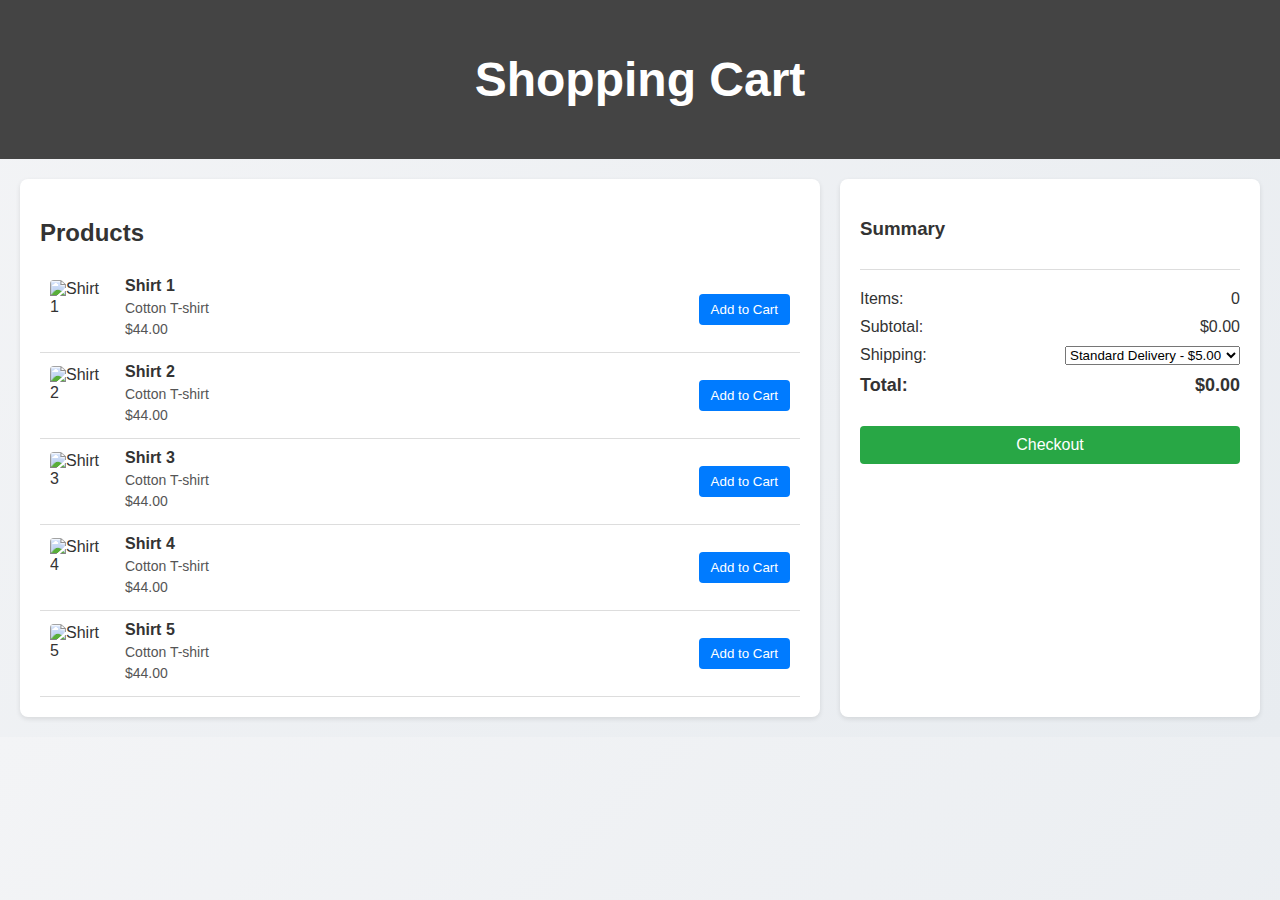
==== index.html @ 3c997d90 "Added checkout page and logic" ====
<!DOCTYPE html>
<html lang="en">
<head>
    <meta charset="UTF-8">
    <meta name="viewport" content="width=device-width, initial-scale=1.0">
    <title>Shopping Cart</title>
    <link rel="stylesheet" href="style.css">
</head>
<body>
    <header>
        <h1>Shopping Cart</h1>
    </header>
    <main>
        <section id="product-list">
            <h2>Products</h2>
        </section>

        <section id="summary">
            <h3>Summary</h3>
            <ul id="cart-summary-items">
                <!-- Cart items will be dynamically added here -->
            </ul>
            <div class="summary-row">
                <span>Items:</span>
                <span id="cart-count">0</span>
            </div>
            <div class="summary-row">
                <span>Subtotal:</span>
                <span id="subtotal-price">$0.00</span>
            </div>
            <div class="summary-row">
                <span>Shipping:</span>
                <select id="shipping-options">
                    <option value="5">Standard Delivery - $5.00</option>
                    <option value="10">Express Delivery - $10.00</option>
                </select>
            </div>
            <div class="summary-row total">
                <span>Total:</span>
                <span id="total-price">$0.00</span>
            </div>
            <button class="checkout">Checkout</button>
            <p id="error-message" style="color: red; font-size: 14px; display: none;">Your cart is empty. Please add items before proceeding to checkout.</p>
        </section>
    </main>
    <script src="app.js"></script>
</body>
</html>
---- style.css ----
/* General Styles */
body {
    font-family: Arial, sans-serif;
    margin: 0;
    padding: 0;
    box-sizing: border-box;
    background: linear-gradient(135deg, #f3f4f6, #e8ecf0);
    color: #333;
}

header {
    background: #444;
    color: white;
    text-align: center;
    padding: 20px;
    font-size: 24px;
    font-weight: bold;
}

main {
    display: flex;
    justify-content: space-between;
    padding: 20px;
    gap: 20px;
    max-height: 90vh;
    overflow: hidden; /* Prevent scrolling */
}

/* Product List Section */
#product-list {
    flex: 2;
    background: white;
    padding: 20px;
    border-radius: 8px;
    box-shadow: 0 2px 5px rgba(0, 0, 0, 0.1);
    overflow-y: auto; /* Allow scrolling only within this section */
}

.product-card {
    display: flex;
    justify-content: space-between;
    align-items: center;
    padding: 10px;
    border-bottom: 1px solid #ddd;
}

.product-card img {
    width: 60px;
    height: 60px;
    border-radius: 4px;
}

.product-details {
    flex: 1;
    margin-left: 15px;
}

.product-details h3 {
    margin: 0;
    font-size: 16px;
    font-weight: bold;
}

.product-details p {
    margin: 5px 0;
    font-size: 14px;
    color: #555;
}

.product-card button {
    background-color: #007bff;
    color: white;
    border: none;
    padding: 8px 12px;
    border-radius: 4px;
    cursor: pointer;
}

.product-card button:hover {
    background-color: #0056b3;
}

/* Cart Summary Section */
#summary {
    flex: 1;
    background: white;
    padding: 20px;
    border-radius: 8px;
    box-shadow: 0 2px 5px rgba(0, 0, 0, 0.1);
}

#cart-summary-items {
    list-style: none;
    padding: 0;
    margin: 0 0 20px 0;
    border-bottom: 1px solid #ddd;
    padding-bottom: 10px;
}

#cart-summary-items li {
    margin: 10px 0;
    font-size: 16px;
}

.summary-row {
    display: flex;
    justify-content: space-between;
    margin: 10px 0;
}

.total {
    font-size: 18px;
    font-weight: bold;
}

button.checkout {
    width: 100%;
    padding: 10px;
    font-size: 16px;
    background-color: #28a745;
    color: white;
    border: none;
    border-radius: 4px;
    cursor: pointer;
    margin-top: 20px;
}

button.checkout:hover {
    background-color: #218838;
}
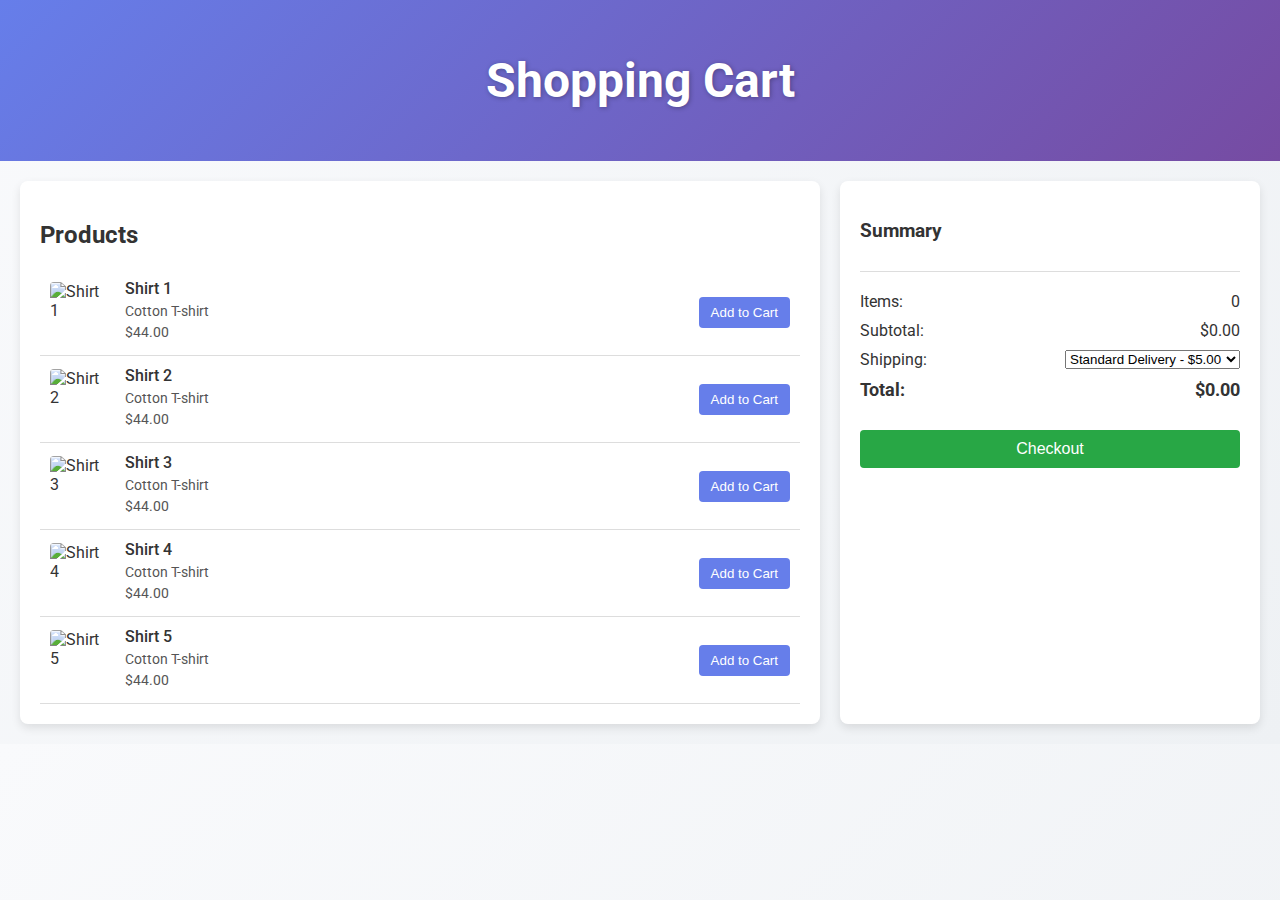
==== commit 00144064: "Added better inventory logic and improved UI; Checkout page is responsive." ====
--- a/index.html
+++ b/index.html
@@ -4,6 +4,8 @@
     <meta charset="UTF-8">
     <meta name="viewport" content="width=device-width, initial-scale=1.0">
     <title>Shopping Cart</title>
+    <!-- Google Fonts -->
+    <link href="https://fonts.googleapis.com/css2?family=Roboto:wght@400;500;700&display=swap" rel="stylesheet">
     <link rel="stylesheet" href="style.css">
 </head>
 <body>
--- a/style.css
+++ b/style.css
@@ -1,29 +1,34 @@
 /* General Styles */
 body {
-    font-family: Arial, sans-serif;
+    font-family: 'Roboto', sans-serif;
     margin: 0;
     padding: 0;
     box-sizing: border-box;
-    background: linear-gradient(135deg, #f3f4f6, #e8ecf0);
+    background: linear-gradient(135deg, #f9fafc, #eef1f4);
     color: #333;
 }
 
+/* Gradient Header */
 header {
-    background: #444;
+    background: linear-gradient(135deg, #667eea, #764ba2);
     color: white;
     text-align: center;
     padding: 20px;
     font-size: 24px;
     font-weight: bold;
+    position: sticky;
+    top: 0;
+    z-index: 1000;
+    text-shadow: 1px 1px 5px rgba(0, 0, 0, 0.3);
 }
 
+/* Main Layout */
 main {
     display: flex;
     justify-content: space-between;
     padding: 20px;
     gap: 20px;
-    max-height: 90vh;
-    overflow: hidden; /* Prevent scrolling */
+    flex-wrap: wrap; /* Ensure responsiveness */
 }
 
 /* Product List Section */
@@ -32,8 +37,9 @@
     background: white;
     padding: 20px;
     border-radius: 8px;
-    box-shadow: 0 2px 5px rgba(0, 0, 0, 0.1);
-    overflow-y: auto; /* Allow scrolling only within this section */
+    box-shadow: 0 4px 10px rgba(0, 0, 0, 0.1);
+    overflow-y: auto;
+    max-height: 70vh; /* Constrain height */
 }
 
 .product-card {
@@ -58,7 +64,7 @@
 .product-details h3 {
     margin: 0;
     font-size: 16px;
-    font-weight: bold;
+    font-weight: 500;
 }
 
 .product-details p {
@@ -68,16 +74,17 @@
 }
 
 .product-card button {
-    background-color: #007bff;
+    background-color: #667eea;
     color: white;
     border: none;
     padding: 8px 12px;
     border-radius: 4px;
     cursor: pointer;
+    transition: background-color 0.3s;
 }
 
 .product-card button:hover {
-    background-color: #0056b3;
+    background-color: #5a68d2;
 }
 
 /* Cart Summary Section */
@@ -86,7 +93,8 @@
     background: white;
     padding: 20px;
     border-radius: 8px;
-    box-shadow: 0 2px 5px rgba(0, 0, 0, 0.1);
+    box-shadow: 0 4px 10px rgba(0, 0, 0, 0.1);
+    max-height: 70vh; /* Constrain height */
 }
 
 #cart-summary-items {
@@ -98,8 +106,23 @@
 }
 
 #cart-summary-items li {
+    display: flex;
+    justify-content: space-between;
+    align-items: center;
     margin: 10px 0;
     font-size: 16px;
+}
+
+.quantity-controls {
+    display: flex;
+    gap: 5px;
+}
+
+.quantity-controls input {
+    width: 40px;
+    text-align: center;
+    border: 1px solid #ddd;
+    border-radius: 4px;
 }
 
 .summary-row {
@@ -110,7 +133,7 @@
 
 .total {
     font-size: 18px;
-    font-weight: bold;
+    font-weight: 700;
 }
 
 button.checkout {
@@ -123,8 +146,43 @@
     border-radius: 4px;
     cursor: pointer;
     margin-top: 20px;
+    transition: background-color 0.3s;
 }
 
 button.checkout:hover {
     background-color: #218838;
 }
+
+/* Responsive Design */
+
+/* Tablet View */
+@media (max-width: 768px) {
+    main {
+        flex-direction: column;
+    }
+
+    #product-list,
+    #summary {
+        width: 100%;
+    }
+}
+
+/* Mobile View */
+@media (max-width: 480px) {
+    header {
+        font-size: 20px;
+    }
+
+    .product-card {
+        flex-direction: column;
+        align-items: flex-start;
+    }
+
+    .product-card img {
+        margin-bottom: 10px;
+    }
+
+    button {
+        font-size: 14px;
+    }
+}
